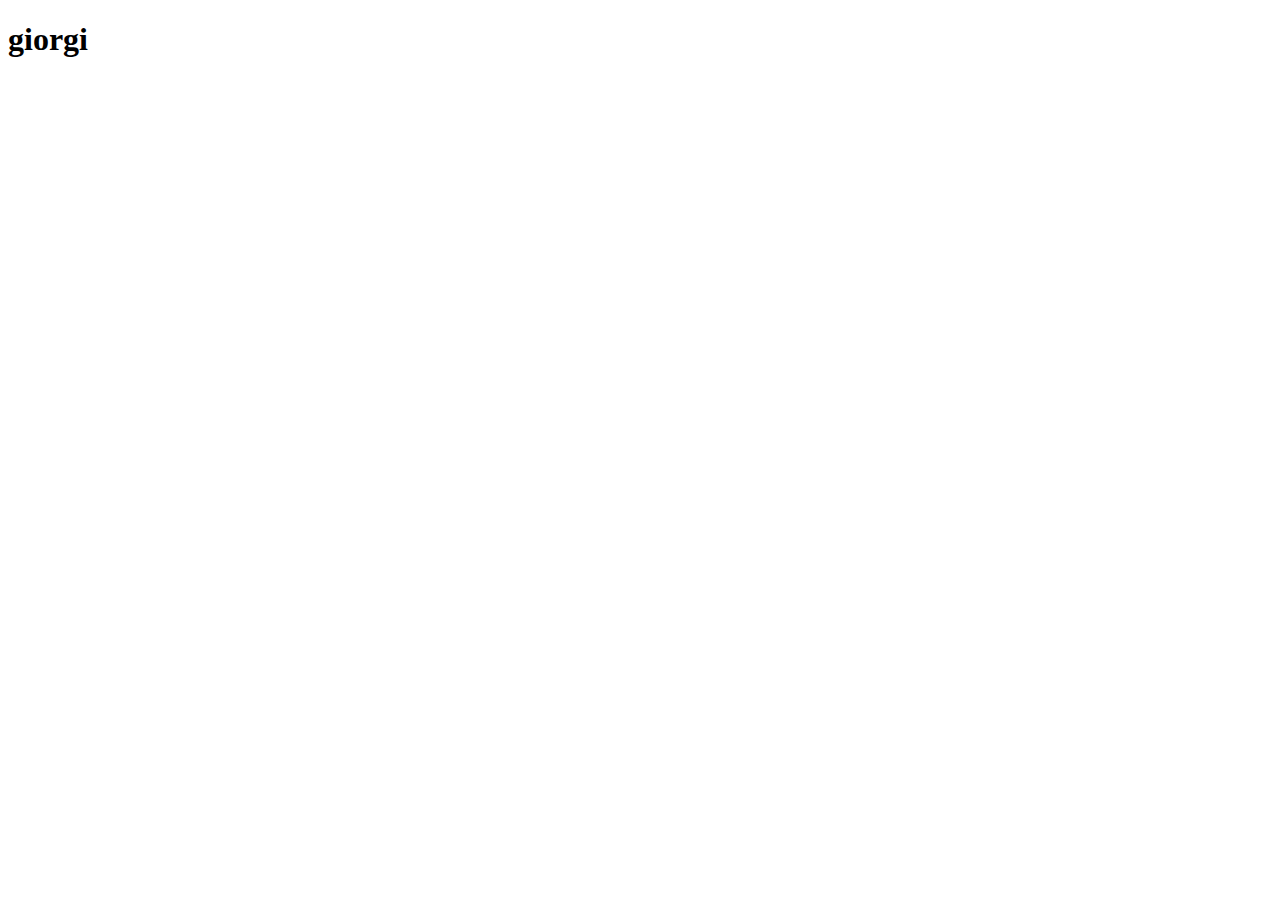
==== location.html @ a314d760 "full site with styles" ====
<!DOCTYPE html>
<html lang="en">
<head>
    <meta charset="UTF-8">
    <meta http-equiv="X-UA-Compatible" content="IE=edge">
    <meta name="viewport" content="width=device-width, initial-scale=1.0">
    <title>Document</title>
</head>
<body>
    <h1>giorgi</h1>
</body>
</html>
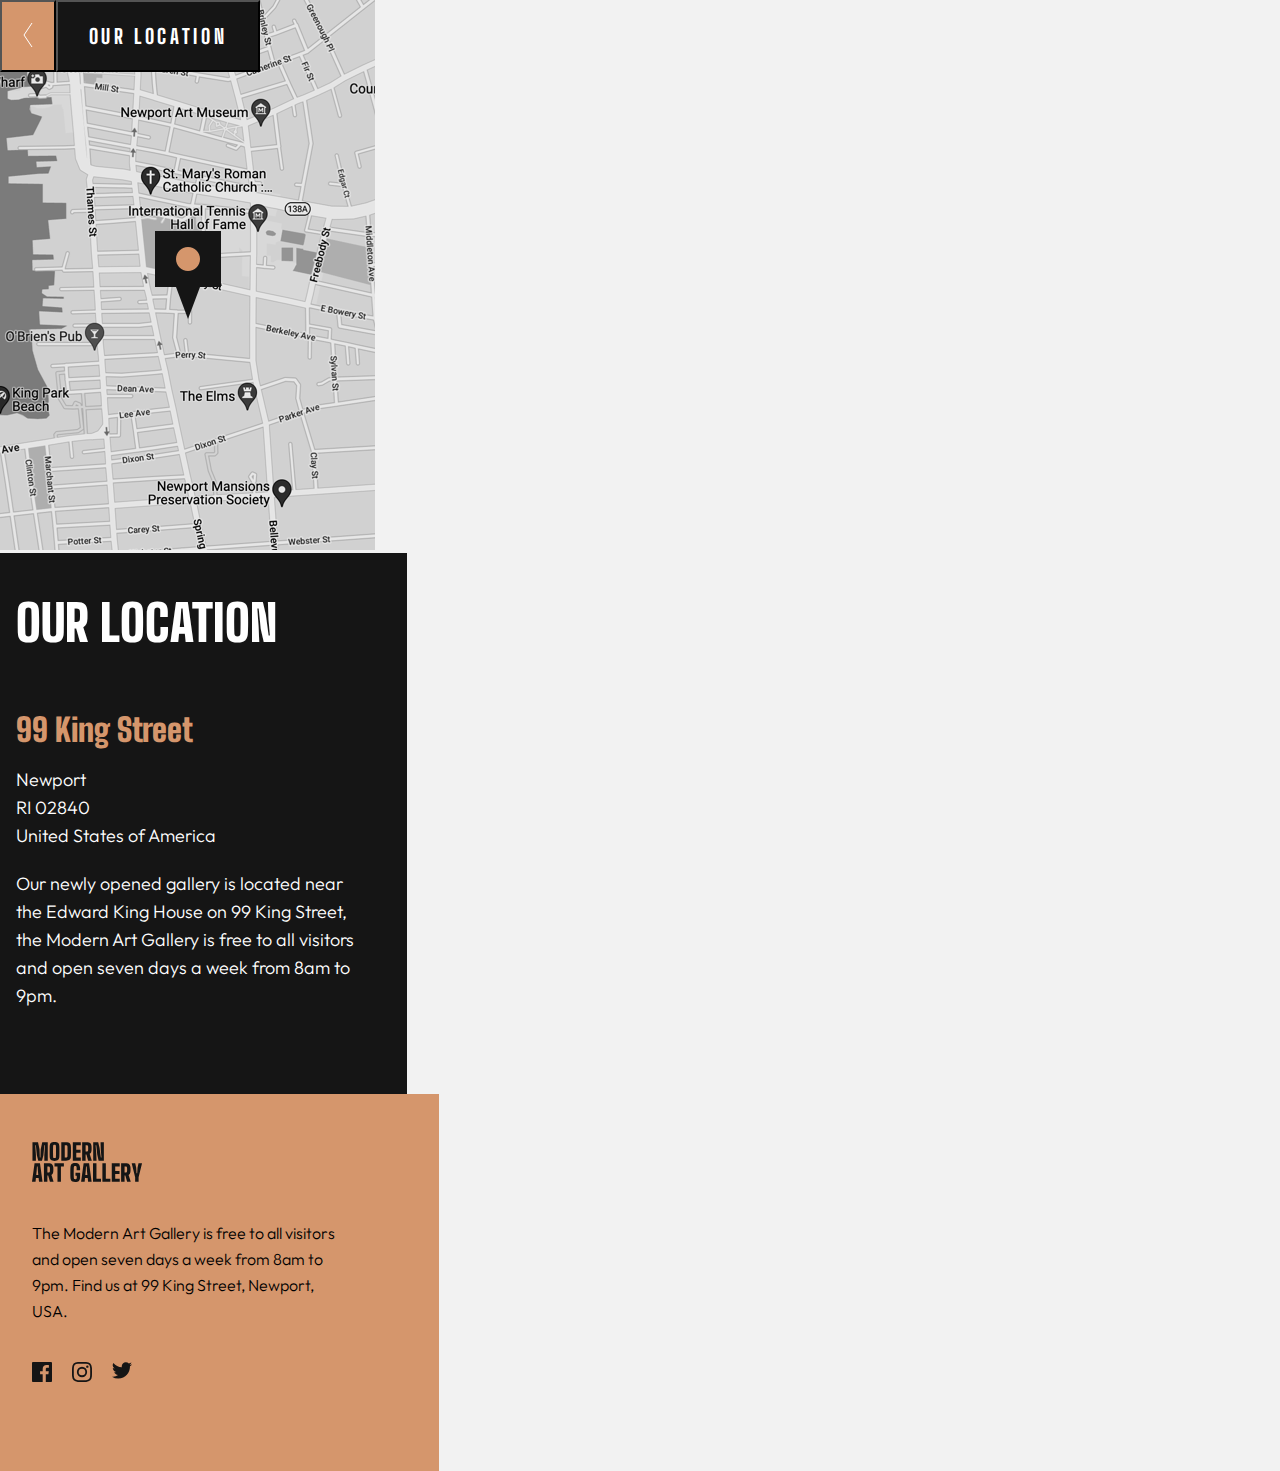
==== commit 536618b0: "file add 80%" ====
--- a/location.html
+++ b/location.html
@@ -1,12 +1,78 @@
 <!DOCTYPE html>
 <html lang="en">
 <head>
+    <link rel="stylesheet" href="./reset.css">
     <meta charset="UTF-8">
     <meta http-equiv="X-UA-Compatible" content="IE=edge">
     <meta name="viewport" content="width=device-width, initial-scale=1.0">
     <title>Document</title>
+    <link rel="preconnect" href="https://fonts.googleapis.com">
+    <link rel="preconnect" href="https://fonts.gstatic.com" crossorigin>
+    <link href="https://fonts.googleapis.com/css2?family=Big+Shoulders+Display:wght@300;800;900&family=Outfit:wght@300;400;600;700&family=Plus+Jakarta+Sans:wght@400;500;600;700;800&display=swap" rel="stylesheet">
+    <link rel="stylesheet" href="./location.css">
+    
 </head>
+
 <body>
-    <h1>giorgi</h1>
+
+   <header>
+    <div class="map">
+      <img src="./image-map.png" alt="map">
+      <img class="tablet-map" src="./map-tablet.png" alt="tablet-map">
+    </div>
+
+    <a class="link" href="./index.html">
+
+          <button class="modern-button1">
+            <svg width="10" height="24" xmlns="http://www.w3.org/2000/svg"><path stroke="#FFF" fill="none" d="M9 24 1 12 9 0"/></svg>        
+          </button>
+
+          <button class="modern-button">
+           OUR LOCATION
+          </button>
+      </a>
+
+   </header>
+
+   <main>
+<h1 class="main-h1">
+    OUR LOCATION
+</h1>
+
+<h2 class="main-h2">
+    99 King Street
+</h2>
+
+<p class="p-newport">
+    Newport <br>
+    RI 02840 <br>
+    United States of America
+</p>
+
+<p class="main-p">
+    Our newly opened gallery is located near the Edward King House on 99 King Street, the Modern Art Gallery is free to all visitors and open seven days a week from 8am to 9pm.
+</p>
+
+
+   </main>
+
+   <footer>
+    <div class="footer-h1">
+
+        <svg width="111" height="40" xmlns="http://www.w3.org/2000/svg"><path d="M3.916 18.656V12.99L3.27 3.27h.598l.99 9.95 1.406 5.436h3.708l1.428-5.435.968-9.95h.621l-.668 9.72v5.665h3.455V.23H10.25L8.706 7.21l-.276 8.406H7.83l-.3-8.407L6.012.23H.462v18.426h3.455Zm18.61.23c1.689 0 2.902-.356 3.64-1.07.736-.714 1.135-1.9 1.197-3.559.061-1.505.092-3.105.092-4.802 0-1.697-.03-3.313-.092-4.848-.062-1.643-.46-2.822-1.198-3.536C25.428.357 24.215 0 22.525 0c-1.688 0-2.913.357-3.673 1.071-.76.714-1.155 1.893-1.186 3.536a237.22 237.22 0 0 0-.046 4.825v.365c.002 1.576.018 3.063.046 4.46.03 1.659.426 2.845 1.186 3.559s1.985 1.07 3.674 1.07Zm0-2.81c-.906 0-1.374-.39-1.405-1.174-.03-.783-.054-1.643-.07-2.58a176.449 176.449 0 0 1 0-5.78c.016-.937.04-1.797.07-2.58.03-.768.499-1.152 1.405-1.152.89 0 1.351.384 1.382 1.152.03.783.057 1.643.08 2.58a117.65 117.65 0 0 1 0 5.78c-.023.937-.05 1.797-.08 2.58-.03.783-.491 1.175-1.382 1.175Zm11.447 2.58c1.735 0 2.987-.368 3.754-1.105.768-.737 1.167-1.95 1.198-3.64.03-1.074.05-2.091.058-3.051.007-.96.007-1.92 0-2.88-.008-.959-.027-1.968-.058-3.028-.03-1.689-.43-2.898-1.198-3.628C36.96.595 35.708.23 33.973.23h-4.675v18.426h4.675Zm0-3.04h-1.22V3.271h1.22c.967 0 1.467.422 1.497 1.266.092 3.256.092 6.519 0 9.79-.03.86-.53 1.29-1.497 1.29Zm14.81 3.04v-3.04H44.27v-4.814h4.284v-3.04h-4.284V3.271h4.514V.23h-7.97v18.425h7.97Zm4.837 0v-6.218h.783l1.75 6.218h3.663l-2.165-6.794a3.199 3.199 0 0 0 1.405-1.463c.307-.637.476-1.455.506-2.453.016-.43.027-.806.035-1.128.008-.323.008-.645 0-.968a96.42 96.42 0 0 0-.035-1.128c-.061-1.597-.472-2.745-1.232-3.444C57.57.58 56.33.23 54.61.23h-4.445v18.426h3.455Zm.99-9.259h-.99V3.271h.99c.952 0 1.451.422 1.497 1.266a28.055 28.055 0 0 1 0 3.594c-.046.844-.545 1.266-1.497 1.266Zm9.927 9.26-.299-7.072-.599-8.337h.645l.944 9.374 1.382 6.034h5.252V.23h-3.34l.276 7.9.645 7.486h-.598l-1.267-9.512L66.196.23h-4.998v18.426h3.34ZM3.547 39.77l.392-3.847H6.61l.392 3.847h3.547L7.992 21.344H2.557L0 39.77h3.547Zm2.74-6.887H4.262l.415-4.077.276-4.422h.645l.276 4.422.415 4.077Zm9.099 6.887v-6.22h.783l1.75 6.22h3.663l-2.165-6.795a3.199 3.199 0 0 0 1.404-1.463c.308-.637.477-1.454.507-2.452.016-.43.027-.807.035-1.13.007-.322.007-.644 0-.966-.008-.323-.02-.7-.035-1.13-.061-1.596-.472-2.744-1.232-3.442-.76-.7-2-1.048-3.72-1.048h-4.445V39.77h3.455Zm.99-9.26h-.99v-6.126h.99c.952 0 1.451.422 1.497 1.267a28.055 28.055 0 0 1 0 3.593c-.046.844-.545 1.267-1.497 1.267Zm12.553 9.26V24.384h2.948v-3.04h-9.374v3.04h2.971V39.77h3.455Zm14.326.23c1.643 0 2.841-.357 3.593-1.071.753-.714 1.167-1.9 1.244-3.559.03-.706.05-1.474.058-2.303.007-.829-.004-1.597-.035-2.303h-4.63v2.994h1.267a16.197 16.197 0 0 1 0 2.257c-.03.384-.176.676-.437.876-.261.2-.614.299-1.06.299-.89 0-1.359-.392-1.405-1.175a90.954 90.954 0 0 1-.126-3.535 107.71 107.71 0 0 1 0-3.858c.023-1.29.065-2.472.126-3.547.046-.768.515-1.152 1.405-1.152.845 0 1.29.384 1.336 1.152.03.43.046.96.046 1.59 0 .629-.015 1.158-.046 1.588h3.455c.03-.353.046-.775.046-1.266 0-.492-.015-.914-.046-1.267-.107-1.643-.53-2.822-1.267-3.536-.737-.714-1.911-1.07-3.524-1.07-1.136 0-2.053.157-2.752.471a3.032 3.032 0 0 0-1.543 1.532c-.33.706-.519 1.643-.565 2.81-.015.614-.03 1.328-.046 2.142a135.078 135.078 0 0 0 0 5.102c.016.821.031 1.555.046 2.2.046 1.105.23 1.996.553 2.671a3.01 3.01 0 0 0 1.532 1.486c.699.315 1.624.472 2.775.472Zm9.375-.23.391-3.847h2.672l.391 3.847h3.547l-2.556-18.426h-5.436L49.083 39.77h3.547Zm2.74-6.887h-2.026l.414-4.077.277-4.422h.644l.277 4.422.414 4.077Zm13.636 6.887v-3.04h-4.538V21.343h-3.455V39.77h7.993Zm9.374 0v-3.04h-4.537V21.343h-3.455V39.77h7.992Zm9.351 0v-3.04h-4.514v-4.814H87.5v-3.04h-4.284v-4.492h4.514v-3.04h-7.969V39.77h7.97Zm4.837 0v-6.22h.783l1.75 6.22h3.663l-2.165-6.795a3.199 3.199 0 0 0 1.405-1.463c.307-.637.476-1.454.507-2.452.015-.43.026-.807.034-1.13.008-.322.008-.644 0-.966a96.42 96.42 0 0 0-.034-1.13c-.062-1.596-.473-2.744-1.233-3.442-.76-.7-2-1.048-3.72-1.048h-4.445V39.77h3.455Zm.99-9.26h-.99v-6.126h.99c.953 0 1.452.422 1.498 1.267a28.055 28.055 0 0 1 0 3.593c-.046.844-.545 1.267-1.497 1.267Zm13.037 9.26v-4.4l.253-1.06 3.202-12.966h-3.524l-.99 4.468-.346 5.413h-.645l-.345-5.413-.99-4.468h-3.525l3.202 12.99.253 1.036v4.4h3.455Z" fill="#151515"/></svg>      </div>
+      
+      <p class="footer-p">
+        The Modern Art Gallery is free to all visitors and open seven days a week from 8am to 9pm. Find us at 99 King Street, Newport, USA.
+      </p>
+      
+      <div class="footer-icon">
+        <svg width="20" height="20" xmlns="http://www.w3.org/2000/svg"><path d="M18.896 0H1.104C.494 0 0 .494 0 1.104v17.793C0 19.506.494 20 1.104 20h9.58v-7.745H8.076V9.237h2.606V7.01c0-2.583 1.578-3.99 3.883-3.99 1.104 0 2.052.082 2.329.119v2.7h-1.598c-1.254 0-1.496.597-1.496 1.47v1.928h2.989l-.39 3.018h-2.6V20h5.098c.608 0 1.102-.494 1.102-1.104V1.104C20 .494 19.506 0 18.896 0Z" fill="#151515"/></svg>
+        <svg width="20" height="20" xmlns="http://www.w3.org/2000/svg"><path d="M10 1.802c2.67 0 2.987.01 4.042.059 2.71.123 3.975 1.409 4.099 4.099.048 1.054.057 1.37.057 4.04 0 2.672-.01 2.988-.057 4.042-.124 2.687-1.387 3.975-4.1 4.099-1.054.048-1.37.058-4.041.058-2.67 0-2.987-.01-4.04-.058-2.718-.124-3.977-1.416-4.1-4.1-.048-1.054-.058-1.37-.058-4.041 0-2.67.01-2.986.058-4.04.124-2.69 1.387-3.977 4.1-4.1 1.054-.048 1.37-.058 4.04-.058ZM10 0C7.284 0 6.944.012 5.877.06 2.246.227.227 2.242.061 5.877.01 6.944 0 7.284 0 10s.012 3.057.06 4.123c.167 3.632 2.182 5.65 5.817 5.817 1.067.048 1.407.06 4.123.06s3.057-.012 4.123-.06c3.629-.167 5.652-2.182 5.816-5.817.05-1.066.061-1.407.061-4.123s-.012-3.056-.06-4.122C19.777 2.249 17.76.228 14.124.06 13.057.01 12.716 0 10 0Zm0 4.865a5.135 5.135 0 1 0 0 10.27 5.135 5.135 0 0 0 0-10.27Zm0 8.468a3.333 3.333 0 1 1 0-6.666 3.333 3.333 0 0 1 0 6.666Zm5.338-9.87a1.2 1.2 0 1 0 0 2.4 1.2 1.2 0 0 0 0-2.4Z" fill="#151515"/></svg>
+        <svg width="20" height="17" xmlns="http://www.w3.org/2000/svg"><path d="M20 2.172a8.192 8.192 0 0 1-2.357.646 4.11 4.11 0 0 0 1.805-2.27 8.22 8.22 0 0 1-2.606.996A4.096 4.096 0 0 0 13.847.248c-2.65 0-4.596 2.472-3.998 5.037A11.648 11.648 0 0 1 1.392 1a4.109 4.109 0 0 0 1.27 5.478 4.086 4.086 0 0 1-1.858-.513c-.045 1.9 1.318 3.679 3.291 4.075a4.113 4.113 0 0 1-1.853.07 4.106 4.106 0 0 0 3.833 2.849A8.25 8.25 0 0 1 0 14.658a11.616 11.616 0 0 0 6.29 1.843c7.618 0 11.923-6.434 11.663-12.205A8.354 8.354 0 0 0 20 2.172Z" fill="#151515"/></svg>
+      </div>
+
+   </footer>
+
+
 </body>
 </html>--- a/location.css
+++ b/location.css
@@ -0,0 +1,154 @@
+body {
+  background: #F2F2F2;
+}
+
+.header {
+    background-image: url(./image-map.png);
+    background-size: cover;
+    position:relative;
+    background-repeat: no-repeat;
+}
+ 
+.tablet-map {
+  display: none;
+}
+
+.link {
+display: flex;
+text-decoration: none;
+top: 0px;
+left: 0px;
+position: absolute;
+}
+
+.modern-button {
+    height: 72px;
+    width: 204px;
+    left: 0px;
+    top: 0px;
+    border-radius: 0px;
+    background-color: rgba(21, 21, 21, 1);
+    font-family: Big Shoulders Display;
+    font-size: 20px;
+    font-weight: 800;
+    line-height: 24px;
+    letter-spacing: 3.6363637447357178px;
+    color: rgba(255, 255, 255, 1);
+    
+    
+    }
+    
+    .modern-button1 {
+    height: 72px;
+    width: 56px;
+    left: 220px;
+    top: 558px;
+    border-radius: 0px;
+    background: rgba(213, 150, 108, 1);
+    
+    }
+
+    main {
+    height: 493px;
+    width: 375px;
+    background: rgba(21, 21, 21, 1);
+    display: flex;
+    flex-direction: column;
+    gap: 20px;
+    padding: 48px 16px 0px 16px;
+
+
+
+    }
+
+    .main-h1 {
+    height: 45px;
+    width: 343px;
+    font-family: Big Shoulders Display;
+    font-size: 50px;
+    font-weight: 900;
+    line-height: 45px;
+    letter-spacing: 0px;
+    text-align: left;
+    color:rgba(255, 255, 255, 1);
+    padding-bottom: 48px;
+    
+    }
+
+  .main-h2 {
+   height: 32px;
+   width: 343px;
+   font-family: Big Shoulders Display;
+   font-size: 32px;
+   font-weight: 900;
+   line-height: 32px;
+   letter-spacing: 0px;
+   text-align: left;
+   color: rgba(213, 150, 108, 1);
+
+  }  
+
+  .p-newport {
+    height: 84px;
+    width: 343px;
+    font-family: Outfit;
+    font-size: 18px;
+    font-weight: 300;
+    line-height: 28px;
+    letter-spacing: 0px;
+    text-align: left;
+    color: rgba(255, 255, 255, 1);
+
+  }
+    
+  .main-p {
+    height: 140px;
+    width: 343px;
+    font-family: Outfit;
+    font-size: 18px;
+    font-weight: 300;
+    line-height: 28px;
+    letter-spacing: 0px;
+    text-align: left;
+    color: rgba(255, 255, 255, 1);
+
+  }
+
+  footer {
+    height: 280px;
+    width: 375px;
+    background: rgba(213, 150, 108, 1);
+    display: flex;
+    flex-direction: column;
+    gap: 38px;
+    padding: 48px 32px 49px 32px;
+    
+
+  }
+
+  .footer-h1 {
+    height: 40px;
+    width: 110px;
+    color: rgba(21, 21, 21, 1);
+
+  }
+
+  .footer-p {
+    height: 104px;
+    width: 311px;
+    font-family: Outfit;
+    font-size: 16px;
+    font-weight: 300;
+    line-height: 26px;
+    letter-spacing: 0px;
+    text-align: left;
+
+  }
+
+  .footer-icon {
+    display: flex;
+    flex-direction: row;
+    gap: 20px;
+   
+
+  }